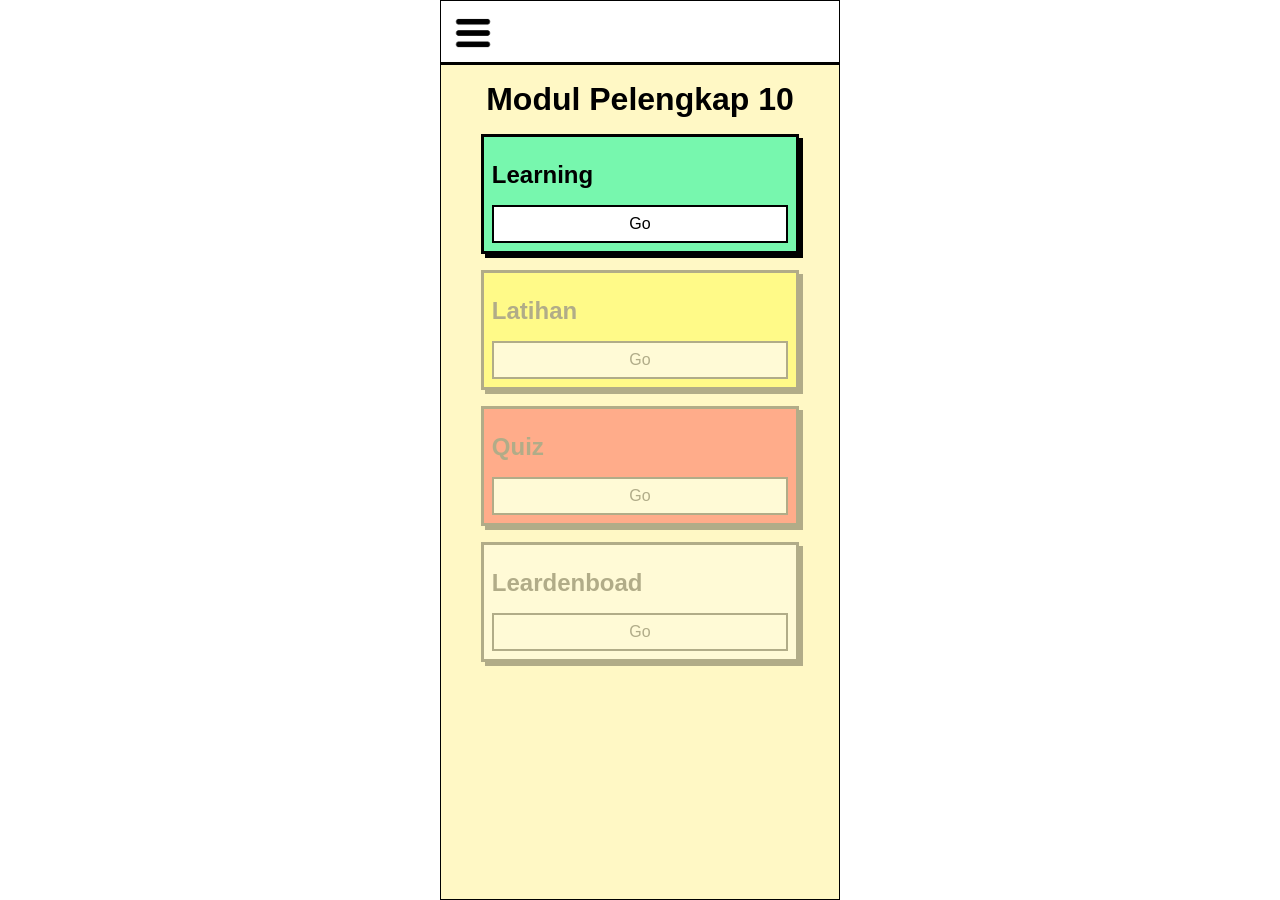
==== moduls/ModulPelengkap10/index.html @ 613fa527 "asd" ====
<!DOCTYPE html>
<html lang="en">

<head>
	<meta charset="UTF-8">
	<meta name="viewport" content="width=device-width, initial-scale=1.0">
	<title>Edu Platform</title>
	<link rel="stylesheet" href="../../style/global.css">
	<link rel="stylesheet" href="./style/index.css">
</head>

<body>
	<main>
		<nav>
			<label for="checkbox">
				<img src="../../imgs/dropdown icon.png" alt="">
			</label>
			<input hidden type="checkbox" name="checkbox" id="checkbox">
			<!-- <img class="logo" src="./imgs/logo.png" alt=""> -->
			<aside>
				<ul>
					<li><a href="../../index.html">Home</a></li>
					<li><a href="../../allCourses.html">All Courses</a></li>
					<li><a href="../../myCourses.html">My Courses</a></li>
				</ul>
			</aside>
		</nav>

		<h1>Modul Pelengkap 10</h1>

		<section class="border-3 shadow-4 learning">
			<h2>Learning</h2>

			<a href="./learning/indexLearning.html" class="btn-enroll border-2">Go</a>
		</section>

		<section class="border-3 shadow-4 latihan disable">
			<h2>Latihan</h2>

			<a href="./myCourses.html" class="btn-enroll border-2">Go</a>
		</section>

		<section class="border-3 shadow-4 quiz disable">
			<h2>Quiz</h2>

			<a href="./myCourses.html" class="btn-enroll border-2">Go</a>
		</section>

		<section class="border-3 shadow-4 leardenboad disable">
			<h2>Leardenboad</h2>

			<a href="./myCourses.html" class="btn-enroll border-2">Go</a>
		</section>
	</main>
</body>

</html>
---- style/global.css ----
* {
	padding: 0;
	margin: 0;
	box-sizing: border-box;
}


:root {
	--background: #FFF8C5;
	--yellow: #FFFF00;
	--green: #51FF00;
	--soft-green: #77F7AE;
	--red: #FF0004;
}

body {
	font-family: Arial, Helvetica, sans-serif;
}

ul {
	list-style: none;
}
.border-3 {
	border: 3px solid black !important;
}

.border-1 {
	border: 1px solid black;
}

.border-2 {
	border: 2px solid black;
}
.shadow-4 {
	box-shadow: 4px 4px 0 0;
}
.shadow-5{
	box-shadow: 5px 5px 0 0;
}
main {
	margin: 0 auto;
	background: var(--background);
	height: 100vh;
	width: 400px;
	position: relative;
	border: 1px solid black;
	overflow: hidden;
}

nav {
	position: relative;
	height: 4rem;
	background-color: #fff;
	border-bottom: 3px solid black;
}

.logo {
	filter: brightness(0);
	height: 4rem;
	position: absolute;
	top: 50%;
	left: 50%;
	transform: translate(-50%, -50%);
}

nav>label>img {
	height: 4rem;
}

main>nav>aside {
	height: calc(100vh - 4rem);
	width: 100%;
	background-color: white;
	position: absolute;
	top: 100%;
	transition: all 0.5s ease;
	transform: translateX(-100%);
	z-index: 100;
}

#checkbox:checked~aside {
	transform: translateX(0%);
}

main>nav>aside>ul {
	height: 100%;
	width: 100%;
	display: grid;
	grid-template-rows: repeat(3, 5rem);
	place-items: center;
	border: 2px solid black;
}

main>nav>aside>ul>li {
	display: flex;
	align-items: center;
	justify-content: center;
	height: 100%;
	width: 100%;
	border-bottom: 1px solid black;
}

main>nav>aside>ul>li {
	cursor: pointer;
	border-bottom: 2px solid black !important;
}

main>nav>aside>ul>li:nth-child(1) {
	background-color: var(--green);
}
---- moduls/ModulPelengkap10/style/index.css ----
:root {
	--background: #FFF8C5;
	--yellow: #FFFF00;
	--green: #51FF00;
	--soft-green: #77F7AE;
	--red: #FF0004;
}

.border-3 {
	border: 3px solid black !important;
}

.border-1 {
	border: 1px solid black !important;
}

.border-2 {
	border: 2px solid black !important;
}

.shadow-4 {
	box-shadow: 4px 4px 0 0 !important;
}

.shadow-5 {
	box-shadow: 5px 5px 0 0 !important;
}

main {
	display: flex;
	flex-direction: column;
	gap: 1rem;
}

main>h1 {
	text-align: center;
}

main>section {
	width: 80%;
	background-color: white;
	padding: 0.5rem;
	margin: 0 auto;
}

section>h2 {
	margin: 1rem 0;
}





section > a{
	all: unset;
	display: block;
	cursor: pointer;
	padding: 0.5rem 1rem;
	background-color: white;
	text-align: center;
}
.learning{
	background-color: var(--soft-green);
}
.latihan{
	background-color: var(--yellow);
}
.quiz{
	background-color: var(--red);
}
.disable{
	opacity: 0.3;
}
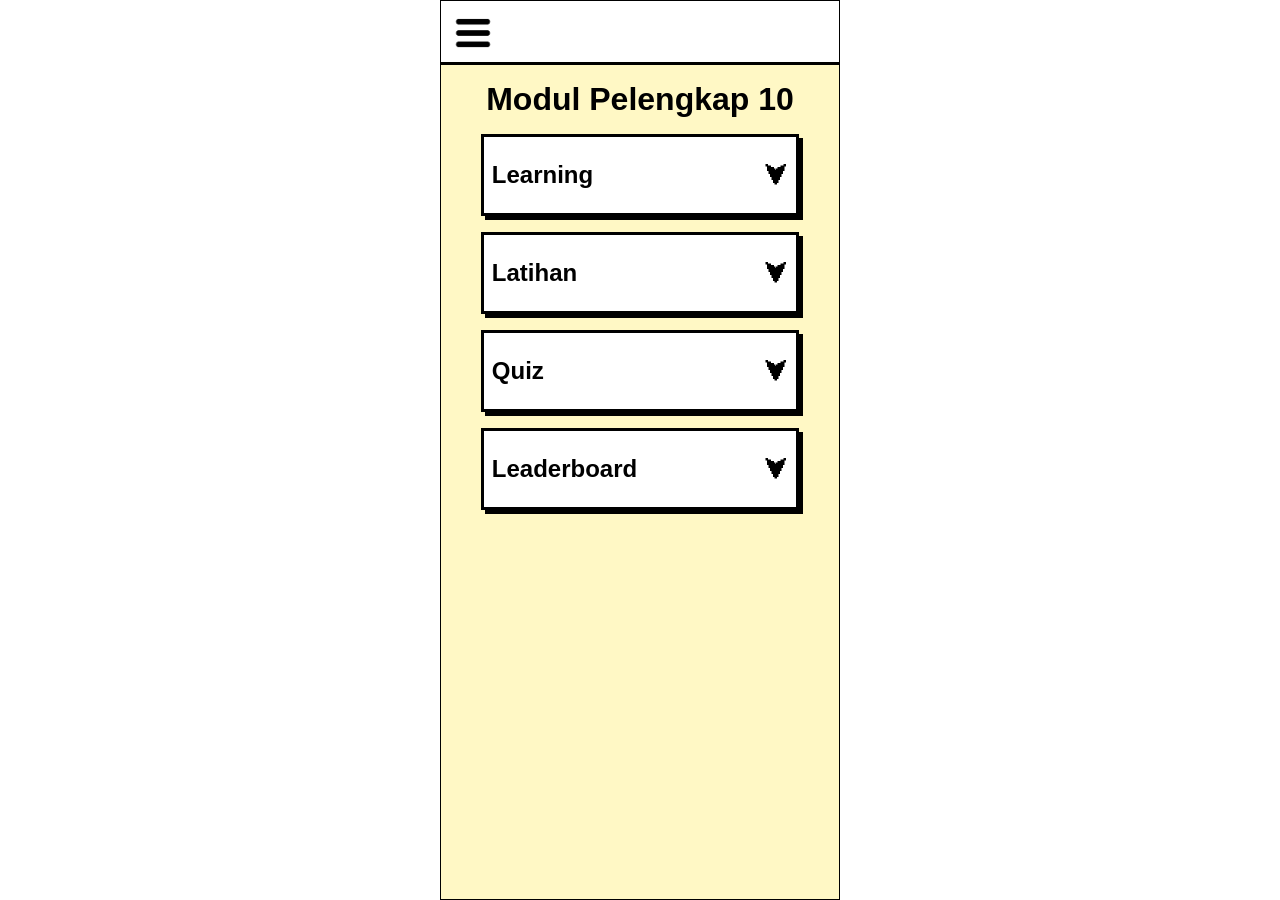
==== commit 679db8ba: "update" ====
--- a/moduls/ModulPelengkap10/index.html
+++ b/moduls/ModulPelengkap10/index.html
@@ -28,30 +28,72 @@
 
 		<h1>Modul Pelengkap 10</h1>
 
-		<section class="border-3 shadow-4 learning">
-			<h2>Learning</h2>
+		<label class="label" for="learning">
+			<section class="border-3 shadow-4 learning">
+				<h2>Learning</h2>
+				<input hidden type="radio" name="accordion" id="learning">
+				<article class="hidenBox">
+					<div class="content border-2">
+						<h4>Pasanagan Pelengkap 10</h4>
+						<a href="./learning/learning1.html">Learning 1</a><br>
+					</div>
+					<div class="content border-2">
+						<h4>Selesaikan Masalah megunakan Pelengkap 10</h4>
+						<a href="./learning/learning2.html">Learning 2</a>
+					</div>
+				</article>
+			</section>
+		</label>
 
-			<a href="./learning/indexLearning.html" class="btn-enroll border-2">Go</a>
-		</section>
+		<label class="label" for="latihan">
+			<section class="border-3 shadow-4 latihan">
+				<h2>Latihan</h2>
+				<input hidden type="radio" name="accordion" id="latihan">
+				<article class="hidenBox">
+					<div class="content border-2">
+						<h4>Latihan Pasanagan Pelengkap 10</h4>
+						<a href="./latihan/latihan1.html">Latihan 1</a>
+					</div>
+					<div class="content border-2">
+						<h4>Latihan Selesaikan Masalah megunakan Pelengkap 10</h4>
+						<a href="./latihan/latihan2.html">Latihan 1</a>
+					</div>
+					<div class="content border-2">
+						<h4>Latihan Congak</h4>
+						<a href="./latihan/latihan3.html">Latihan 1</a>
+					</div>
+				</article>
+			</section>
+		</label>
 
-		<section class="border-3 shadow-4 latihan disable">
-			<h2>Latihan</h2>
+		<label class="label" for="quiz">
+			<section class="border-3 shadow-4 quiz">
+				<h2>Quiz</h2>
+				<input hidden type="radio" name="accordion" id="quiz">
+				<article class="hidenBox">
+					<div class="content border-2">
+						<h4>Quiz Akhir</h4>
+						<a href="./quiz/index.html">Quiz Akhir</a>
+					</div>
+				</article>
+			</section>
+		</label>
 
-			<a href="./myCourses.html" class="btn-enroll border-2">Go</a>
-		</section>
+		<label class="label" for="leaderboard">
+			<section class="border-3 shadow-4 leaderboard">
+				<h2>Leaderboard</h2>
+				<input hidden type="radio" name="accordion" id="leaderboard">
+				<article class="hidenBox">
+					<div class="content border-2">
+						<h4>Leaderboard</h4>
+						<a href="./learboard/index.html">Leaderboard</a>
+					</div>
+				</article>
+			</section>
+		</label>
 
-		<section class="border-3 shadow-4 quiz disable">
-			<h2>Quiz</h2>
+	</main>
 
-			<a href="./myCourses.html" class="btn-enroll border-2">Go</a>
-		</section>
-
-		<section class="border-3 shadow-4 leardenboad disable">
-			<h2>Leardenboad</h2>
-
-			<a href="./myCourses.html" class="btn-enroll border-2">Go</a>
-		</section>
-	</main>
 </body>
 
 </html>
--- a/moduls/ModulPelengkap10/style/index.css
+++ b/moduls/ModulPelengkap10/style/index.css
@@ -36,11 +36,12 @@
 	text-align: center;
 }
 
-main>section {
+main>label>section {
 	width: 80%;
 	background-color: white;
 	padding: 0.5rem;
 	margin: 0 auto;
+	overflow: hidden;
 }
 
 section>h2 {
@@ -48,10 +49,45 @@
 }
 
 
+article {
+	height: 0;
+	transition: all 0.5s ease;
+	overflow: hidden;
+}
+
+input:checked~.hidenBox {
+	height: 220px;
+}
+
+label>section>h2 {
+	position: relative;
+}
+
+label>section>h2::after {
+	content: '⮟';
+	position: absolute;
+	right: 0;
+	top: 0;
+}
+
+article>.content {
+	margin: 0.5rem 0;
+	padding: 0.5rem;
+}
+
+.content a {
+	display: block;
+	text-align: end;
+	font-size: 1rem;
+	font-weight: bold;
+}
+
+.content a:hover {
+	color: orange;
+}
 
 
-
-section > a{
+section>a {
 	all: unset;
 	display: block;
 	cursor: pointer;
@@ -59,15 +95,7 @@
 	background-color: white;
 	text-align: center;
 }
-.learning{
-	background-color: var(--soft-green);
-}
-.latihan{
-	background-color: var(--yellow);
-}
-.quiz{
-	background-color: var(--red);
-}
-.disable{
+
+.disable {
 	opacity: 0.3;
 }
